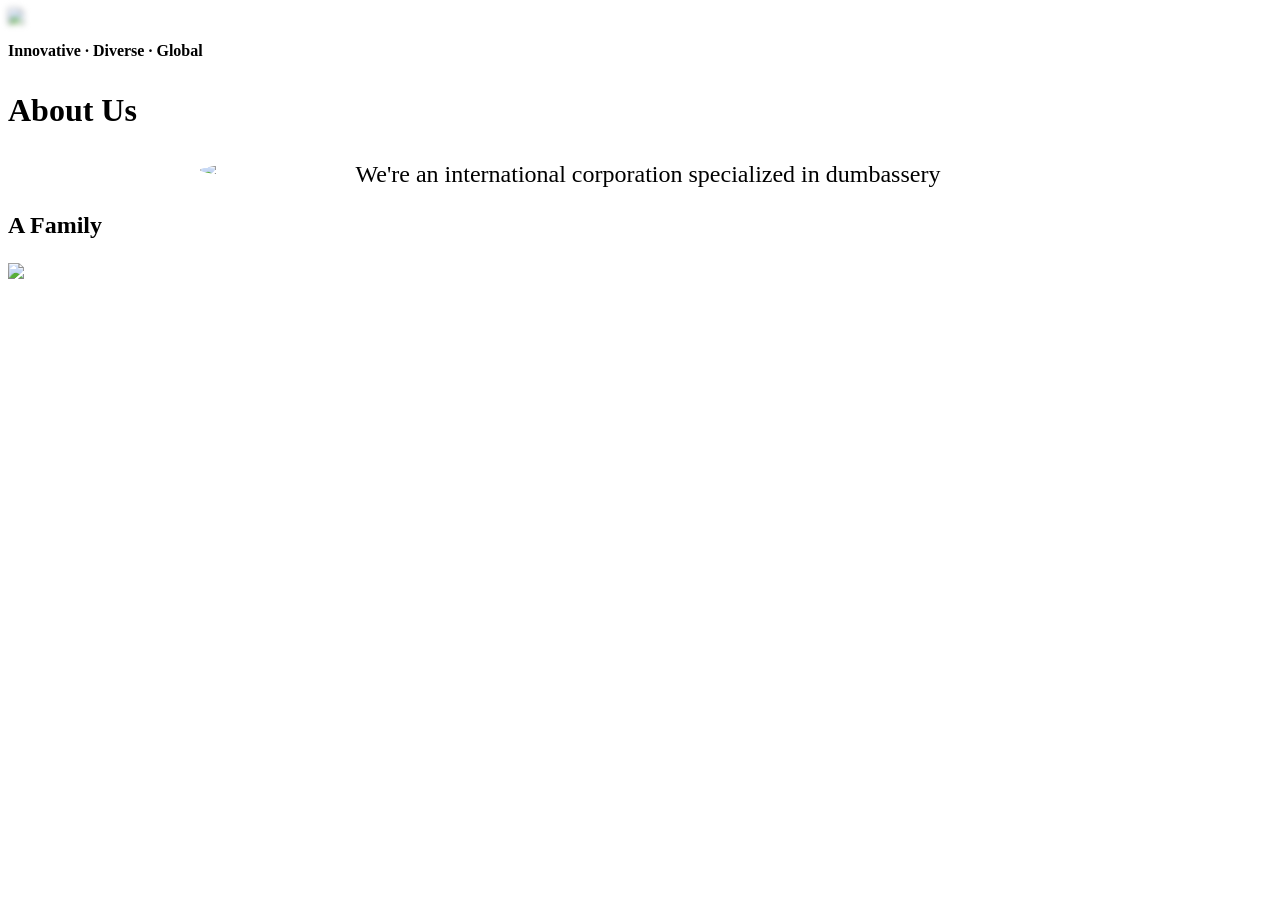
==== index.html @ a62a4cb1 "pex button removed" ====
<!DOCTYPE html>
<html lang="en">
<head>
	<script async src="https://pagead2.googlesyndication.com/pagead/js/adsbygoogle.js?client=ca-pub-5497255112075486"
     	crossorigin="anonymous"></script>
	<meta charset="UTF-8">
	<link rel="icon" type="image/x-icon" href="public/assets/images/icons/pj_round.png">
	<link rel="stylesheet" href="https://fonts.googleapis.com/icon?family=Material+Icons"/>
	<script src="https://kit.fontawesome.com/72b54ccc46.js" crossorigin="anonymous"></script>
	<link rel="stylesheet" href="src/css/style.css">
	<link rel="stylesheet" href="src/css/scroll.css">
	<link rel="stylesheet" href="src/css/shared.css"> 
	<link rel="import" href="src/html/navbar.html">
	<meta name="viewport" content="width=device-width, initial-scale=1.0">
	<title>PJ HQ | Home</title>
	<script src="src/js/caching/cache-paths.js"></script>
  	<script>
    if ('serviceWorker' in navigator) {
      window.addEventListener('load', () => {
        navigator.serviceWorker.register('/sw.js')
          .then(registration => {
            console.log('ServiceWorker registered with scope:', registration.scope);
          })
          .catch(error => {
            console.error('ServiceWorker registration failed:', error);
          });
      });
    }
  	</script>
  	<script src="src/js/caching/cache-messaging.js" defer></script>
</head>
<body style="height: 100%; width: 100%; overflow-x: hidden;">
	<script src="/src/js/shared.js"></script>

	<img src="public/assets/images/backgrounds/landing_background.png" style="position: absolute; z-index: -10; width: 100%; overflow: hidden; filter: blur(3px);">
	<div class="center" id="main-top">
		<img src="public/assets/images/icons/pj_logo.png" style="border-radius: 100%; width: 18%; position: absolute; margin-top: 12%; margin-left: 15%;">
		<a href="https://x.com/PJHQdevs" target="#blank"><i class="fa-brands fa-x-twitter fa-2xl" style="margin-left: 12%; color: white;"></i></a>
		<a href="https://bsky.app/profile/pjhq.bsky.social" target="#blank"><i class="fa-brands fa-bluesky fa-2xl" style="margin-left: 3%; color: #0886FE;"></i></a>
		<a href="https://www.youtube.com/@PJHQ-u5r" target="#blank"><i class="fa-brands fa-youtube fa-2xl" style="margin-left: 3%; color: #e60000;"></i></a>
		<a href="https://www.instagram.com/pjhq.devs/" target="#blank"><i class="fa-brands fa-instagram fa-2xl" style="margin-left: 3%; color:  rgb(192, 96, 176);"></i></a>
		<a href="https://www.threads.net/@pjhq.devs" target="#blank"><i class="fa-brands fa-threads fa-2xl" style="margin-left: 3%; color: rgb(255, 255, 255);"></i></a>
	</div>
    

	<div id="info-bar">
		<b><p>Innovative · Diverse · Global</p></b>
	</div>

	<div id="info-tab">
		<div id="info-text">
			<b><p style="font-size: xx-large;">About Us</p></b>
			<p style="font-size: x-large; width: 100%; text-align: center;">We're an international corporation specialized in dumbassery</p>
			<b><p style="font-size: x-large;">A Family</p></b>
		</div>
		<img src="public/assets/images/backgrounds/bg1.png" style="width: 100%;">
	</div>

	<script src="src/js/script.js" defer></script>

</body>
</html>
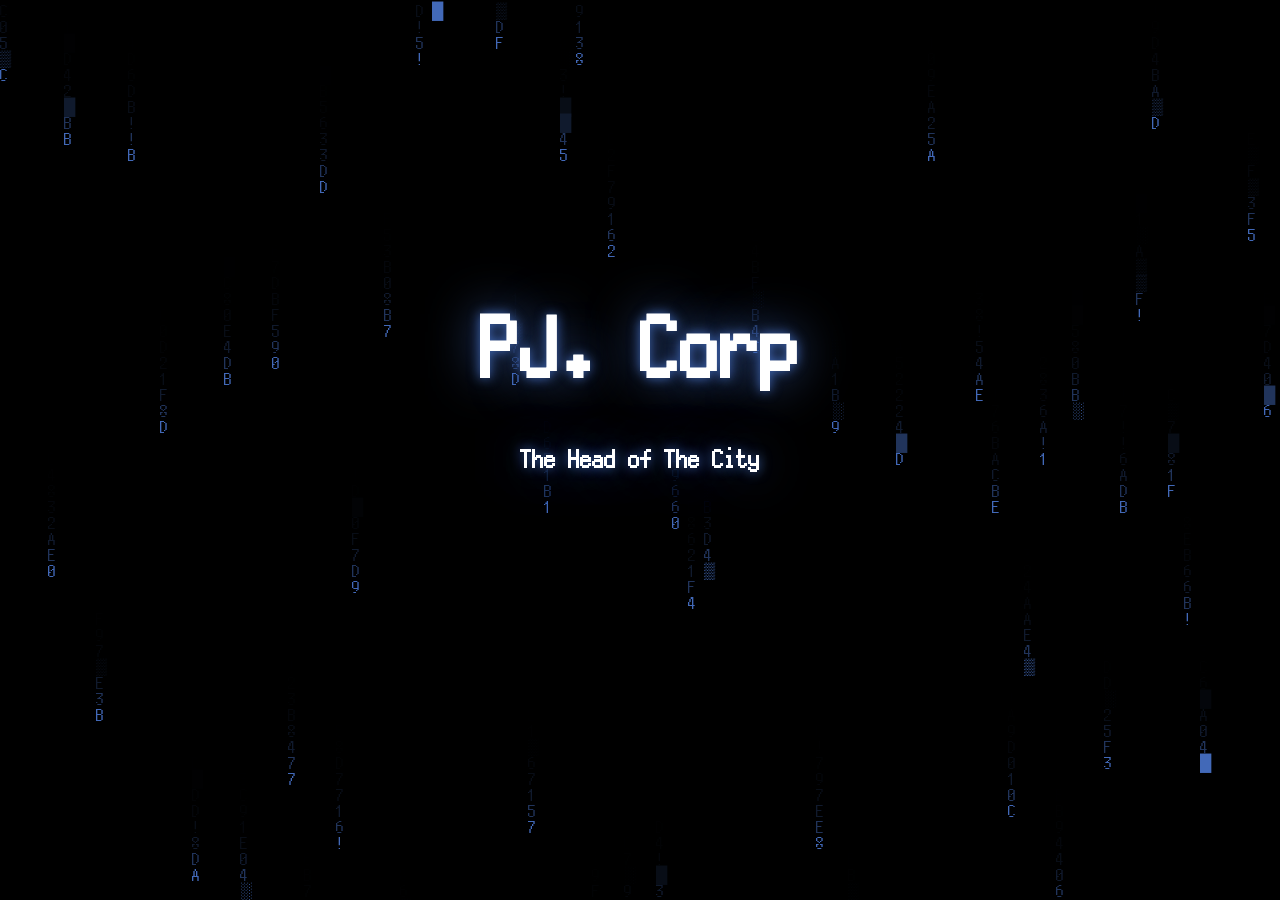
==== commit 611ccd86: "init" ====
--- a/index.html
+++ b/index.html
@@ -1,62 +1,20 @@
 <!DOCTYPE html>
 <html lang="en">
 <head>
-	<script async src="https://pagead2.googlesyndication.com/pagead/js/adsbygoogle.js?client=ca-pub-5497255112075486"
-     	crossorigin="anonymous"></script>
-	<meta charset="UTF-8">
-	<link rel="icon" type="image/x-icon" href="public/assets/images/icons/pj_round.png">
-	<link rel="stylesheet" href="https://fonts.googleapis.com/icon?family=Material+Icons"/>
-	<script src="https://kit.fontawesome.com/72b54ccc46.js" crossorigin="anonymous"></script>
-	<link rel="stylesheet" href="src/css/style.css">
-	<link rel="stylesheet" href="src/css/scroll.css">
-	<link rel="stylesheet" href="src/css/shared.css"> 
-	<link rel="import" href="src/html/navbar.html">
-	<meta name="viewport" content="width=device-width, initial-scale=1.0">
-	<title>PJ HQ | Home</title>
-	<script src="src/js/caching/cache-paths.js"></script>
-  	<script>
-    if ('serviceWorker' in navigator) {
-      window.addEventListener('load', () => {
-        navigator.serviceWorker.register('/sw.js')
-          .then(registration => {
-            console.log('ServiceWorker registered with scope:', registration.scope);
-          })
-          .catch(error => {
-            console.error('ServiceWorker registration failed:', error);
-          });
-      });
-    }
-  	</script>
-  	<script src="src/js/caching/cache-messaging.js" defer></script>
+    <meta charset="UTF-8">
+    <meta name="viewport" content="width=device-width, initial-scale=1.0">
+    <link rel="stylesheet" href="src/style/home.css"></link>
+    <title>PJ Corp | Home</title>
 </head>
-<body style="height: 100%; width: 100%; overflow-x: hidden;">
-	<script src="/src/js/shared.js"></script>
+<body>
+    <canvas id="bg-canvas"></canvas>
+    <div id="center">
+        <h1 class="index-text-title", style="font-size: 80px;">PJ. Corp</h1>
+        <h2 class="index-text-title"> The Head of The City</h2>
+        <h4 class="index-text-title", id="pre-title", style="font-size: 18px;">Today's Prescript:</h4>
+        <h5 class="index-text-title", id="prescript-text", style="font-size: 16px;">...</h5>
+    </div>
 
-	<img src="public/assets/images/backgrounds/landing_background.png" style="position: absolute; z-index: -10; width: 100%; overflow: hidden; filter: blur(3px);">
-	<div class="center" id="main-top">
-		<img src="public/assets/images/icons/pj_logo.png" style="border-radius: 100%; width: 18%; position: absolute; margin-top: 12%; margin-left: 15%;">
-		<a href="https://x.com/PJHQdevs" target="#blank"><i class="fa-brands fa-x-twitter fa-2xl" style="margin-left: 12%; color: white;"></i></a>
-		<a href="https://bsky.app/profile/pjhq.bsky.social" target="#blank"><i class="fa-brands fa-bluesky fa-2xl" style="margin-left: 3%; color: #0886FE;"></i></a>
-		<a href="https://www.youtube.com/@PJHQ-u5r" target="#blank"><i class="fa-brands fa-youtube fa-2xl" style="margin-left: 3%; color: #e60000;"></i></a>
-		<a href="https://www.instagram.com/pjhq.devs/" target="#blank"><i class="fa-brands fa-instagram fa-2xl" style="margin-left: 3%; color:  rgb(192, 96, 176);"></i></a>
-		<a href="https://www.threads.net/@pjhq.devs" target="#blank"><i class="fa-brands fa-threads fa-2xl" style="margin-left: 3%; color: rgb(255, 255, 255);"></i></a>
-	</div>
-    
-
-	<div id="info-bar">
-		<b><p>Innovative · Diverse · Global</p></b>
-	</div>
-
-	<div id="info-tab">
-		<div id="info-text">
-			<b><p style="font-size: xx-large;">About Us</p></b>
-			<p style="font-size: x-large; width: 100%; text-align: center;">We're an international corporation specialized in dumbassery</p>
-			<b><p style="font-size: x-large;">A Family</p></b>
-		</div>
-		<img src="public/assets/images/backgrounds/bg1.png" style="width: 100%;">
-	</div>
-
-	<script src="src/js/script.js" defer></script>
-
+    <script src="./src/scripts/home.js"></script>
 </body>
-</html>
+</html>
--- a/src/style/home.css
+++ b/src/style/home.css
@@ -0,0 +1,39 @@
+
+@font-face {
+    font-family: PixelMPlus12;
+    src: url('../assets//fonts/pixelmplus12-regular-webfont.woff2') format('woff2');
+    font-weight: normal;
+    font-style: normal;
+}
+
+html, body{
+    overflow: hidden;
+    height: 100%;
+    margin: 0;
+}
+
+
+body{
+    background-color: black;
+    overflow: hidden;
+}
+
+#center{
+    position: absolute;
+    top: 25%;
+    left: 50%;
+    transform: translate(-50%, 10%);
+}
+
+#bg-canvas{
+    position: absolute;
+    width: 100%;
+    height: 100%;
+}
+
+.index-text-title{
+    font-family: PixelMPlus12;
+    color: #fff;
+    text-align: center;
+    text-shadow: 0 0 0.2px #fff, 0 0 12px #4269b8, 0 0 50px #4269b8;
+}
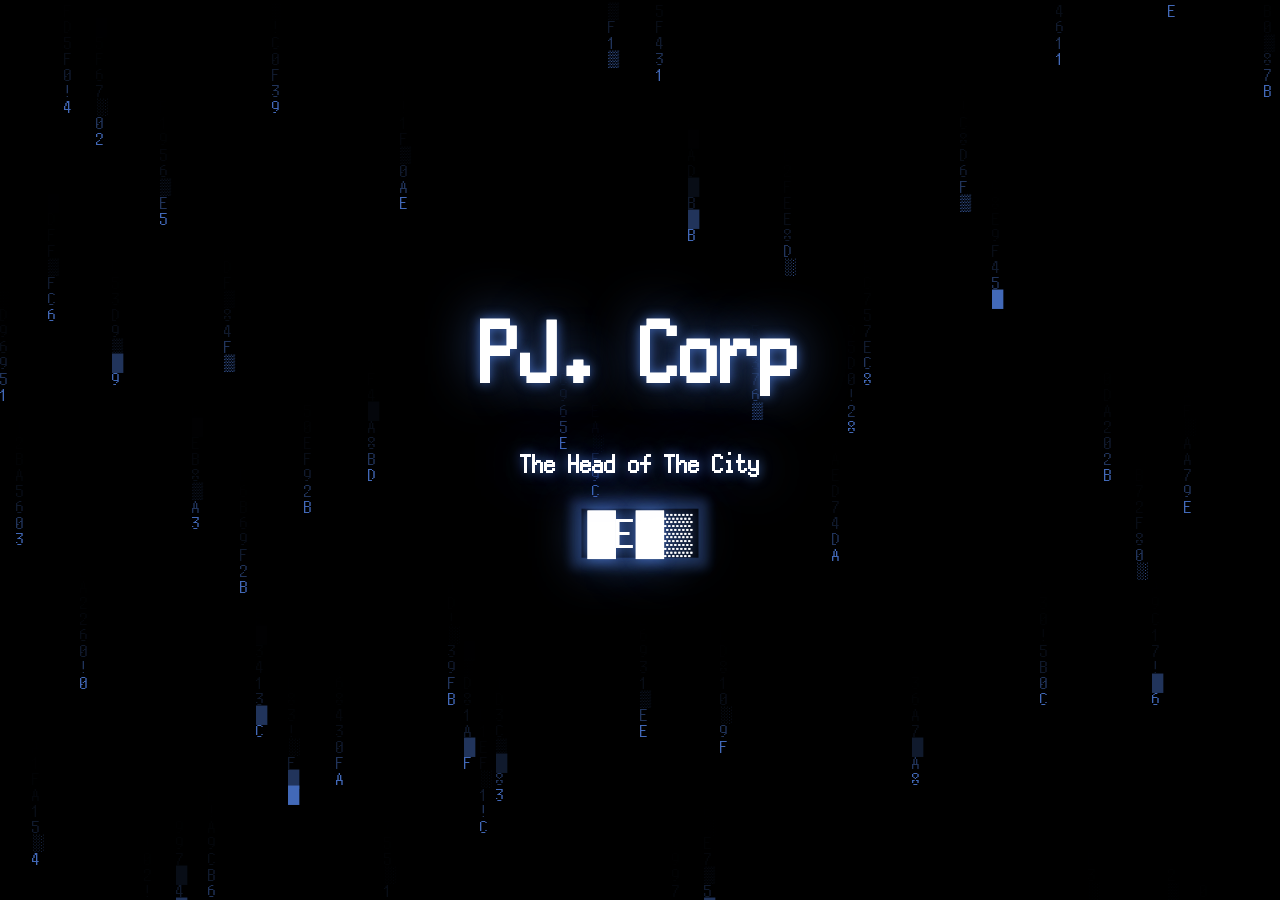
==== commit 16ec20c8: "button" ====
--- a/index.html
+++ b/index.html
@@ -13,7 +13,10 @@
         <h2 class="index-text-title"> The Head of The City</h2>
         <h4 class="index-text-title", id="pre-title", style="font-size: 18px;">Today's Prescript:</h4>
         <h5 class="index-text-title", id="prescript-text", style="font-size: 16px;">...</h5>
+        <button class="index-button", id="info-btn">Info</button>
     </div>
+
+    
 
     <script src="./src/scripts/home.js"></script>
 </body>
--- a/src/style/home.css
+++ b/src/style/home.css
@@ -36,4 +36,23 @@
     color: #fff;
     text-align: center;
     text-shadow: 0 0 0.2px #fff, 0 0 12px #4269b8, 0 0 50px #4269b8;
-}+}
+
+
+.index-button{
+    font-family: PixelMPlus12;
+    color: #fff;
+
+    
+    font-size: 40px;
+    background-color: rgb(0, 0, 0);
+    text-align: center;
+    text-shadow: 0 0 0.2px #fff, 0 0 12px #4269b8, 0 0 50px #4269b8;
+
+    margin-left: 50%;
+    transform: translate(-50%, 10%);
+    
+    border: solid 0px #ebf3ff79;
+    box-shadow: 0px 0px 10px 10px #4269b863;
+    mix-blend-mode: soft-light;
+}
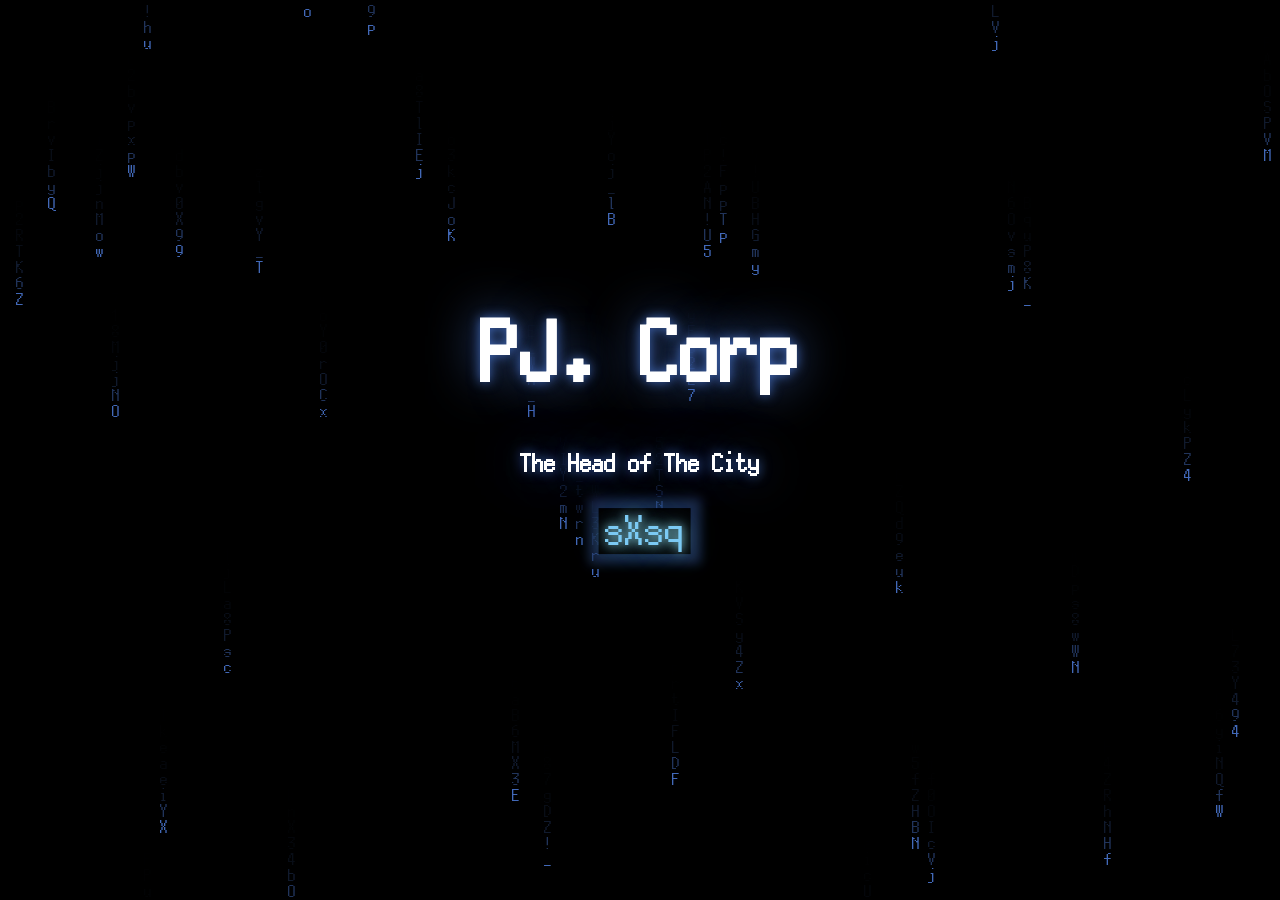
==== commit ecbe7819: "Make the button more accurate to the in-game scramble" ====
--- a/index.html
+++ b/index.html
@@ -20,4 +20,4 @@
 
     <script src="./src/scripts/home.js"></script>
 </body>
-</html>+</html>
--- a/src/style/home.css
+++ b/src/style/home.css
@@ -41,16 +41,19 @@
 
 .index-button{
     font-family: PixelMPlus12;
-    color: #fff;
+    color: #7bcaf4;
 
     
     font-size: 40px;
     background-color: rgb(0, 0, 0);
     text-align: center;
-    text-shadow: 0 0 0.2px #fff, 0 0 12px #4269b8, 0 0 50px #4269b8;
+    text-shadow:
+    0 0 10px rgba(153, 237, 255, 0.9),
+    0 0 20px rgba(153, 237, 255, 0.7),
+    0 0 40px rgba(0, 183, 235, 0.4);
 
     margin-left: 50%;
-    transform: translate(-50%, 10%);
+    transform: translate(-45%, 10%);
     
     border: solid 0px #ebf3ff79;
     box-shadow: 0px 0px 10px 10px #4269b863;
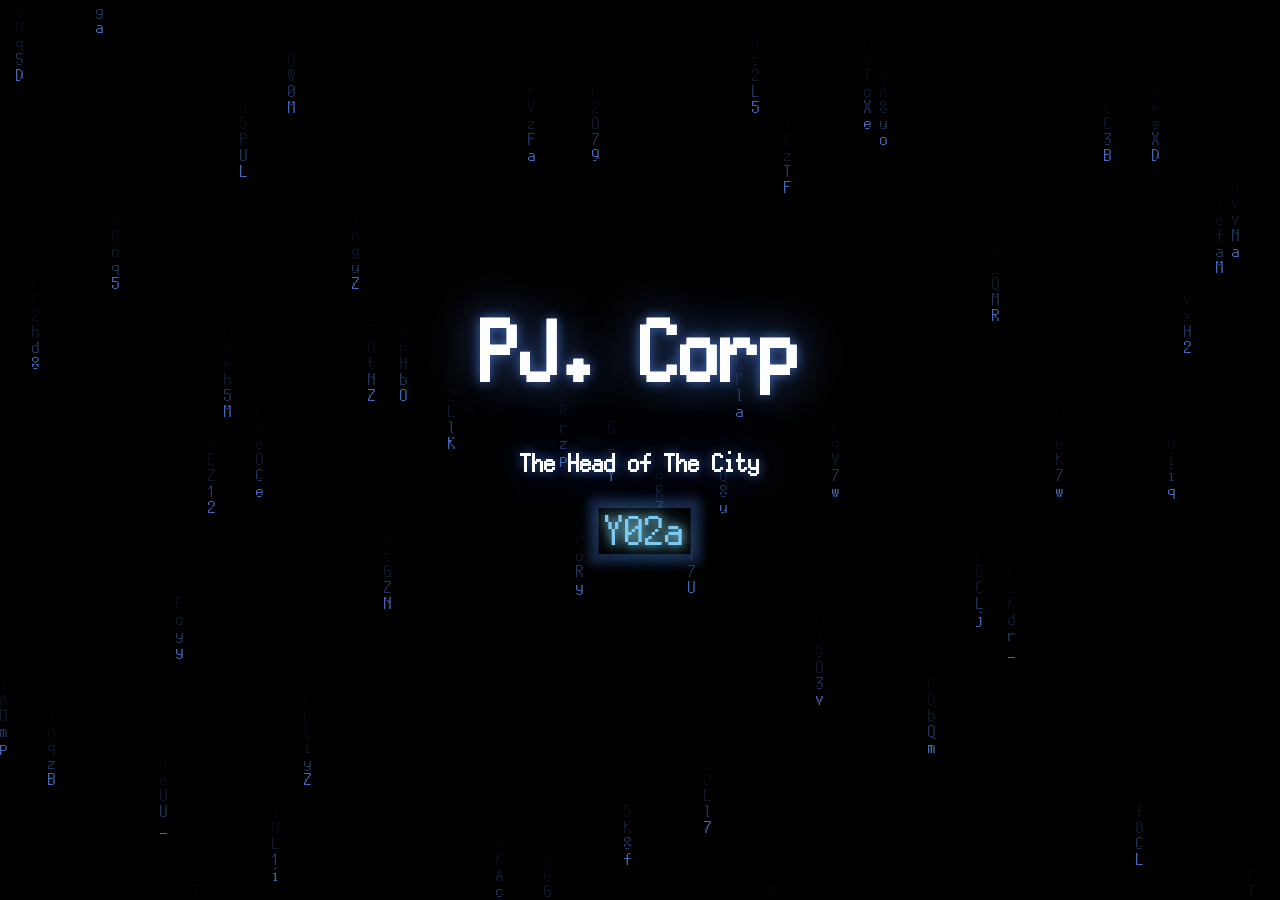
==== commit cb1dd7ab: "I'll do this tomorrow" ====
--- a/index.html
+++ b/index.html
@@ -13,7 +13,7 @@
         <h2 class="index-text-title"> The Head of The City</h2>
         <h4 class="index-text-title", id="pre-title", style="font-size: 18px;">Today's Prescript:</h4>
         <h5 class="index-text-title", id="prescript-text", style="font-size: 16px;">...</h5>
-        <button class="index-button", id="info-btn">Info</button>
+        <button class="index-button", id="info-btn" onclick="location.href='info.html'">Info</button>
     </div>
 
     
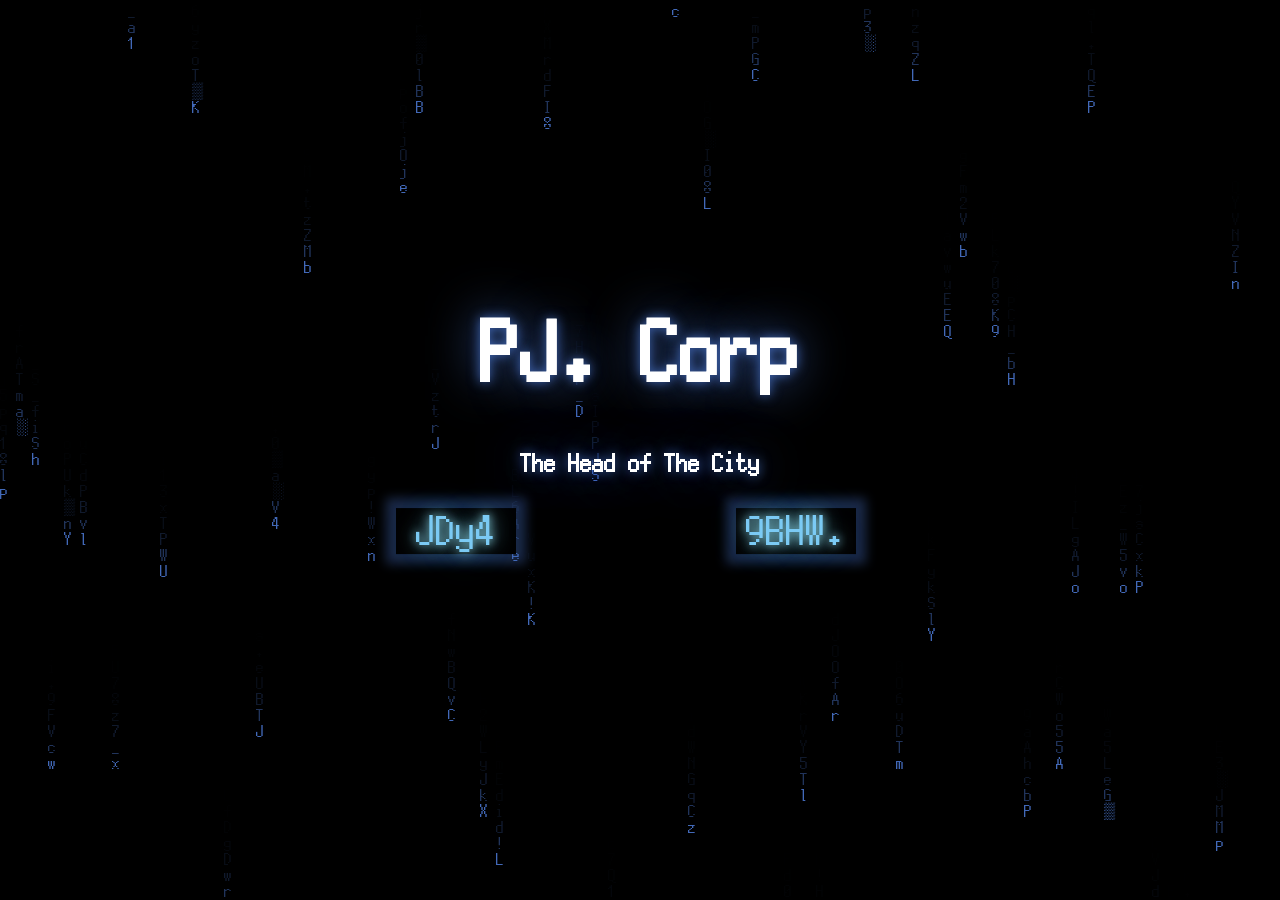
==== commit ec6d5ee3: "buttons now work across every page + other stuff" ====
--- a/index.html
+++ b/index.html
@@ -3,6 +3,7 @@
 <head>
     <meta charset="UTF-8">
     <meta name="viewport" content="width=device-width, initial-scale=1.0">
+    <link rel="stylesheet" href="src/style/shared.css"></link>
     <link rel="stylesheet" href="src/style/home.css"></link>
     <title>PJ Corp | Home</title>
 </head>
@@ -13,11 +14,14 @@
         <h2 class="index-text-title"> The Head of The City</h2>
         <h4 class="index-text-title", id="pre-title", style="font-size: 18px;">Today's Prescript:</h4>
         <h5 class="index-text-title", id="prescript-text", style="font-size: 16px;">...</h5>
-        <button class="index-button", id="info-btn" onclick="location.href='info.html'">Info</button>
+        <div id="buttons">
+            <button class="index-button", id="info-btn" onclick="location.href='info'">Info</button>
+            <button class="index-button", id="tools-btn" onclick="location.href='tools'">Tools</button>
+        </div>
     </div>
 
     
-
+    <script src="./src/scripts/buttons.js"></script>
     <script src="./src/scripts/home.js"></script>
 </body>
 </html>
--- a/src/style/shared.css
+++ b/src/style/shared.css
@@ -0,0 +1,42 @@
+
+@font-face {
+    font-family: PixelMPlus12;
+    src: url('../assets//fonts/pixelmplus12-regular-webfont.woff2') format('woff2');
+    font-weight: normal;
+    font-style: normal;
+}
+
+html, body{
+    overflow: hidden;
+    height: 100%;
+    margin: 0;
+}
+
+
+body{
+    background-color: black;
+    overflow: hidden;
+}
+
+
+
+.index-button{
+    font-family: PixelMPlus12;
+    color: #7bcaf4;
+
+    
+    font-size: 40px;
+    background-color: rgb(0, 0, 0);
+    text-align: center;
+    text-shadow:
+    0 0 10px rgba(153, 237, 255, 0.9),
+    0 0 20px rgba(153, 237, 255, 0.7),
+    0 0 40px rgba(0, 183, 235, 0.4);
+    
+    width: 120px;
+    
+    border: solid 0px #ebf3ff79;
+    box-shadow: 0px 0px 10px 10px #4269b863;
+
+
+}
--- a/src/style/home.css
+++ b/src/style/home.css
@@ -1,22 +1,4 @@
 
-@font-face {
-    font-family: PixelMPlus12;
-    src: url('../assets//fonts/pixelmplus12-regular-webfont.woff2') format('woff2');
-    font-weight: normal;
-    font-style: normal;
-}
-
-html, body{
-    overflow: hidden;
-    height: 100%;
-    margin: 0;
-}
-
-
-body{
-    background-color: black;
-    overflow: hidden;
-}
 
 #center{
     position: absolute;
@@ -29,6 +11,10 @@
     position: absolute;
     width: 100%;
     height: 100%;
+}
+
+#buttons{
+    display: flex;
 }
 
 .index-text-title{
@@ -52,10 +38,15 @@
     0 0 20px rgba(153, 237, 255, 0.7),
     0 0 40px rgba(0, 183, 235, 0.4);
 
-    margin-left: 50%;
-    transform: translate(-45%, 10%);
+    /*margin-left: 50%;*/
+    width: 120px;
+    transform: translate(80%, 10%);
     
     border: solid 0px #ebf3ff79;
     box-shadow: 0px 0px 10px 10px #4269b863;
     mix-blend-mode: soft-light;
+
+
+    flex: 1 1 auto;
+    margin-right: 220px;
 }
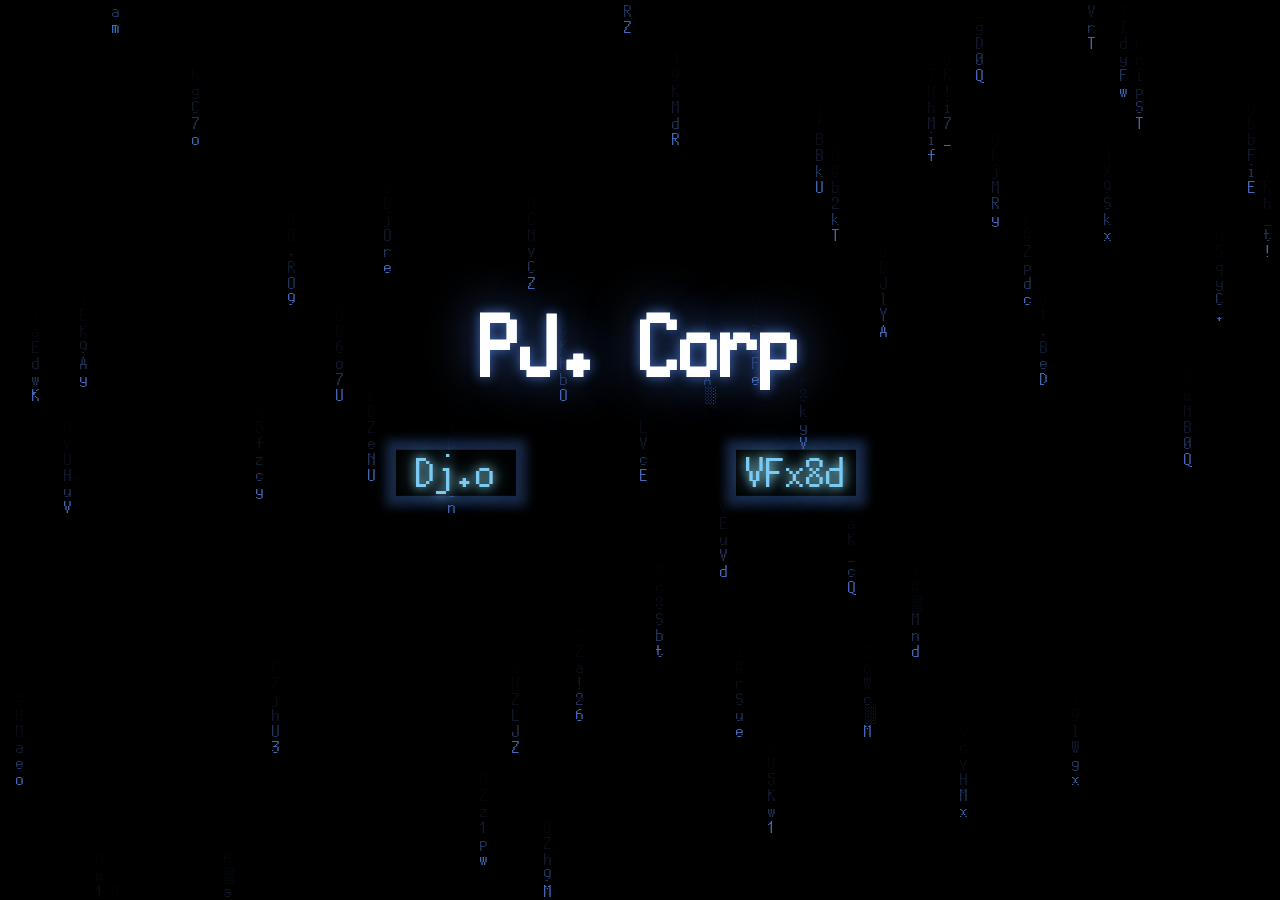
==== commit dbc18d67: ""a bit too on the nose." okay pal go back to passing out during your physics paper" ====
--- a/index.html
+++ b/index.html
@@ -11,7 +11,6 @@
     <canvas id="bg-canvas"></canvas>
     <div id="center">
         <h1 class="index-text-title", style="font-size: 80px;">PJ. Corp</h1>
-        <h2 class="index-text-title"> The Head of The City</h2>
         <h4 class="index-text-title", id="pre-title", style="font-size: 18px;">Today's Prescript:</h4>
         <h5 class="index-text-title", id="prescript-text", style="font-size: 16px;">...</h5>
         <div id="buttons">
